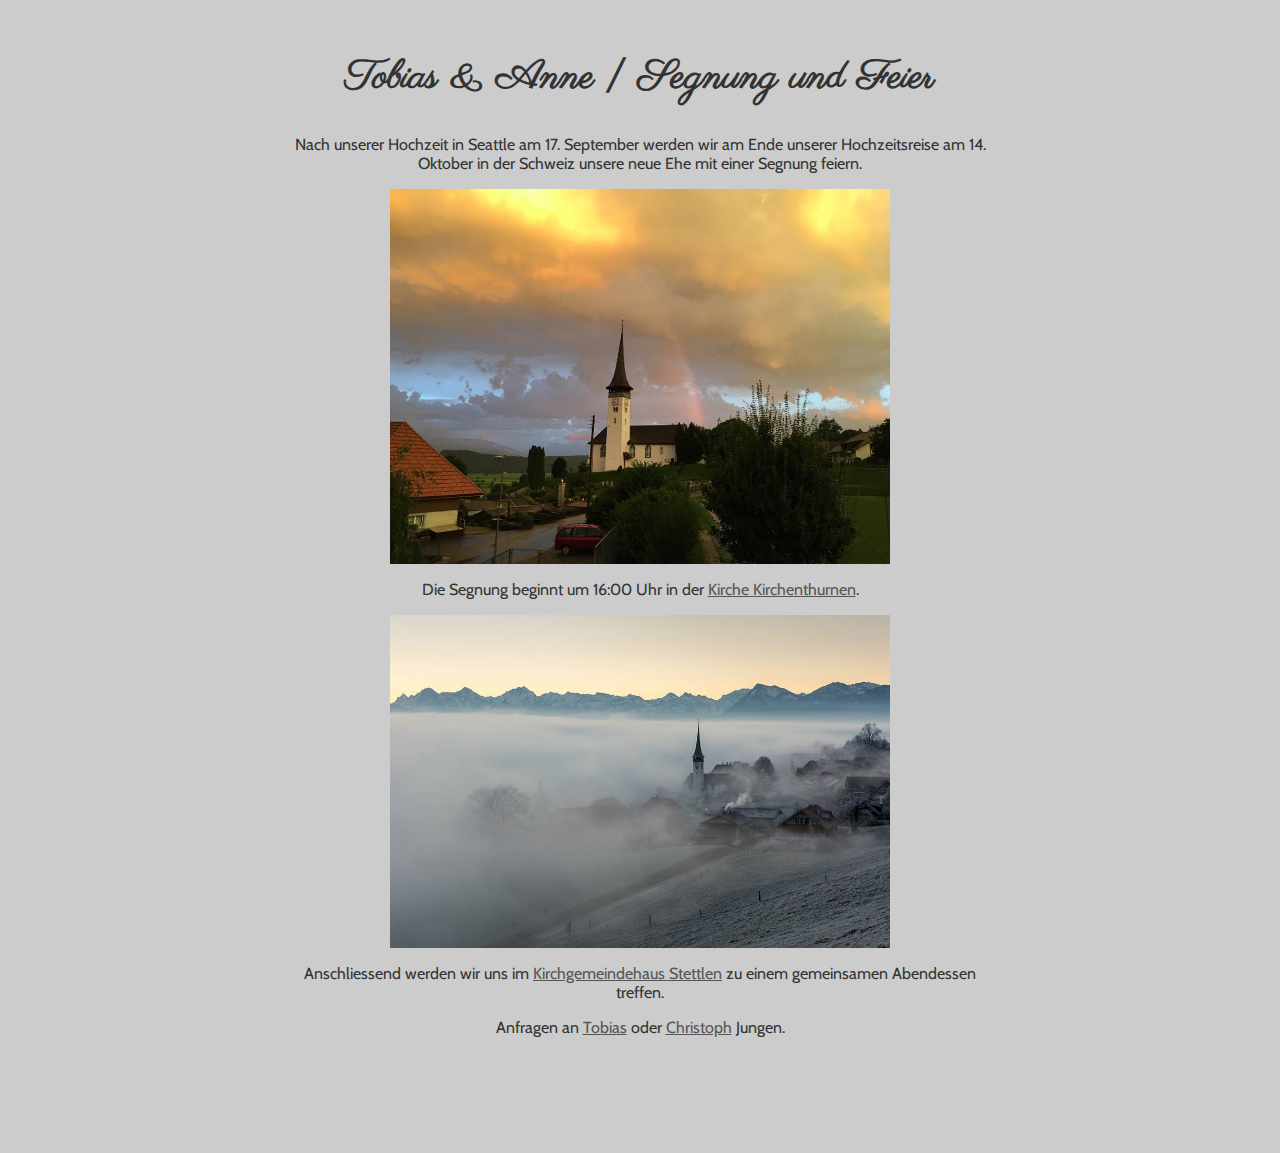
==== schweiz/index.html @ 3fb9170a "Add swiss page" ====
<html>
<head>
<title>Tobias &amp; Anne | Segnung und Feier</title>
<link href="https://fonts.googleapis.com/css?family=Parisienne|Cabin" rel="stylesheet">
<style type="text/css">
body {
  margin: 0;
  padding: 0;
  font-family: 'Cabin', sans-serif;
  text-align: center;
  background: #ccc;
  color: #333;
}

#content {
  width: 700px;
  margin: 0 auto;
  padding-bottom: 100px;
}

a, a:visited {
  color: #555;
}

a:hover {
  color: #777;
}

img {
  width: 500px;
}

h1 {
  margin-top: 50px;
  margin-bottom: 30px;
  font-family: 'Parisienne', cursive;
  font-size: 30pt;
}

</style>
</head>
<body>

<div id="content">
<h1>Tobias &amp; Anne | Segnung und Feier</h1>

<p>
Nach unserer Hochzeit in Seattle am 17. September werden wir am Ende unserer
Hochzeitsreise am 14. Oktober in der Schweiz unsere neue Ehe mit einer
Segnung feiern.
</p>

<img src="Kirchenthurnen-Regenbogen.jpg">

<p>
Die Segnung beginnt um 16:00 Uhr in der <a href="https://goo.gl/maps/3ApU9FLfawH2" target="top">Kirche Kirchenthurnen</a>.
</p>

<img src="Kirchenthurnen in Nebel 2.jpg">

<p>
Anschliessend werden wir uns im <a href="https://goo.gl/maps/rjZUiW1LWwP2">Kirchgemeindehaus Stettlen</a> 
zu einem gemeinsamen Abendessen treffen.
</p>

<p>
Anfragen an <a href="mailto:tobias.jungen@gmail.com">Tobias</a> oder
<a href="mailto:chrisjungen@bluewin.ch">Christoph</a> Jungen.
</p>

</div>

</body>
</html>
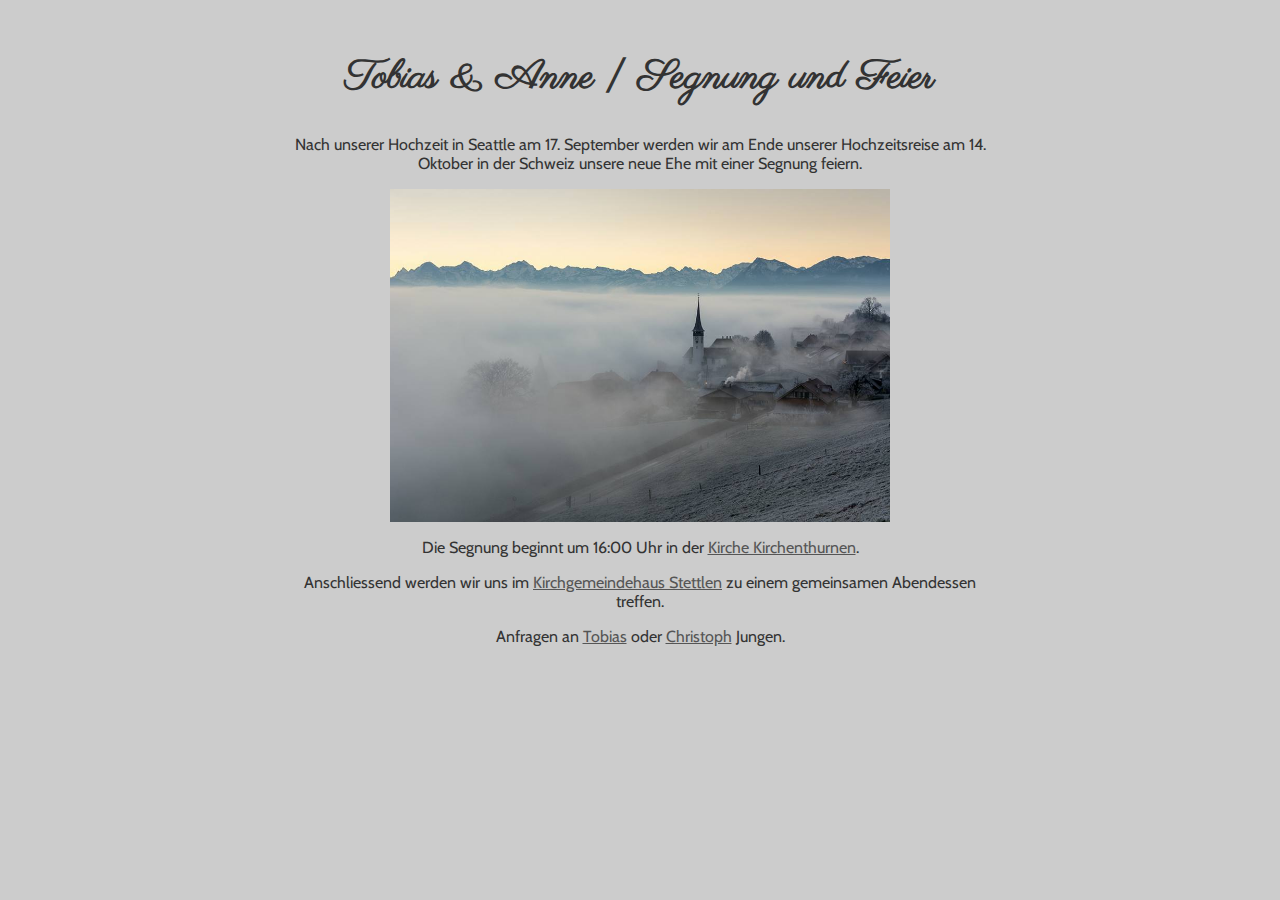
==== commit d1a622fa: "Just one image for switzerland page" ====
--- a/schweiz/index.html
+++ b/schweiz/index.html
@@ -50,13 +50,11 @@
 Segnung feiern.
 </p>
 
-<img src="Kirchenthurnen-Regenbogen.jpg">
+<img src="Kirchenthurnen in Nebel 2.jpg">
 
 <p>
 Die Segnung beginnt um 16:00 Uhr in der <a href="https://goo.gl/maps/3ApU9FLfawH2" target="top">Kirche Kirchenthurnen</a>.
 </p>
-
-<img src="Kirchenthurnen in Nebel 2.jpg">
 
 <p>
 Anschliessend werden wir uns im <a href="https://goo.gl/maps/rjZUiW1LWwP2">Kirchgemeindehaus Stettlen</a> 
